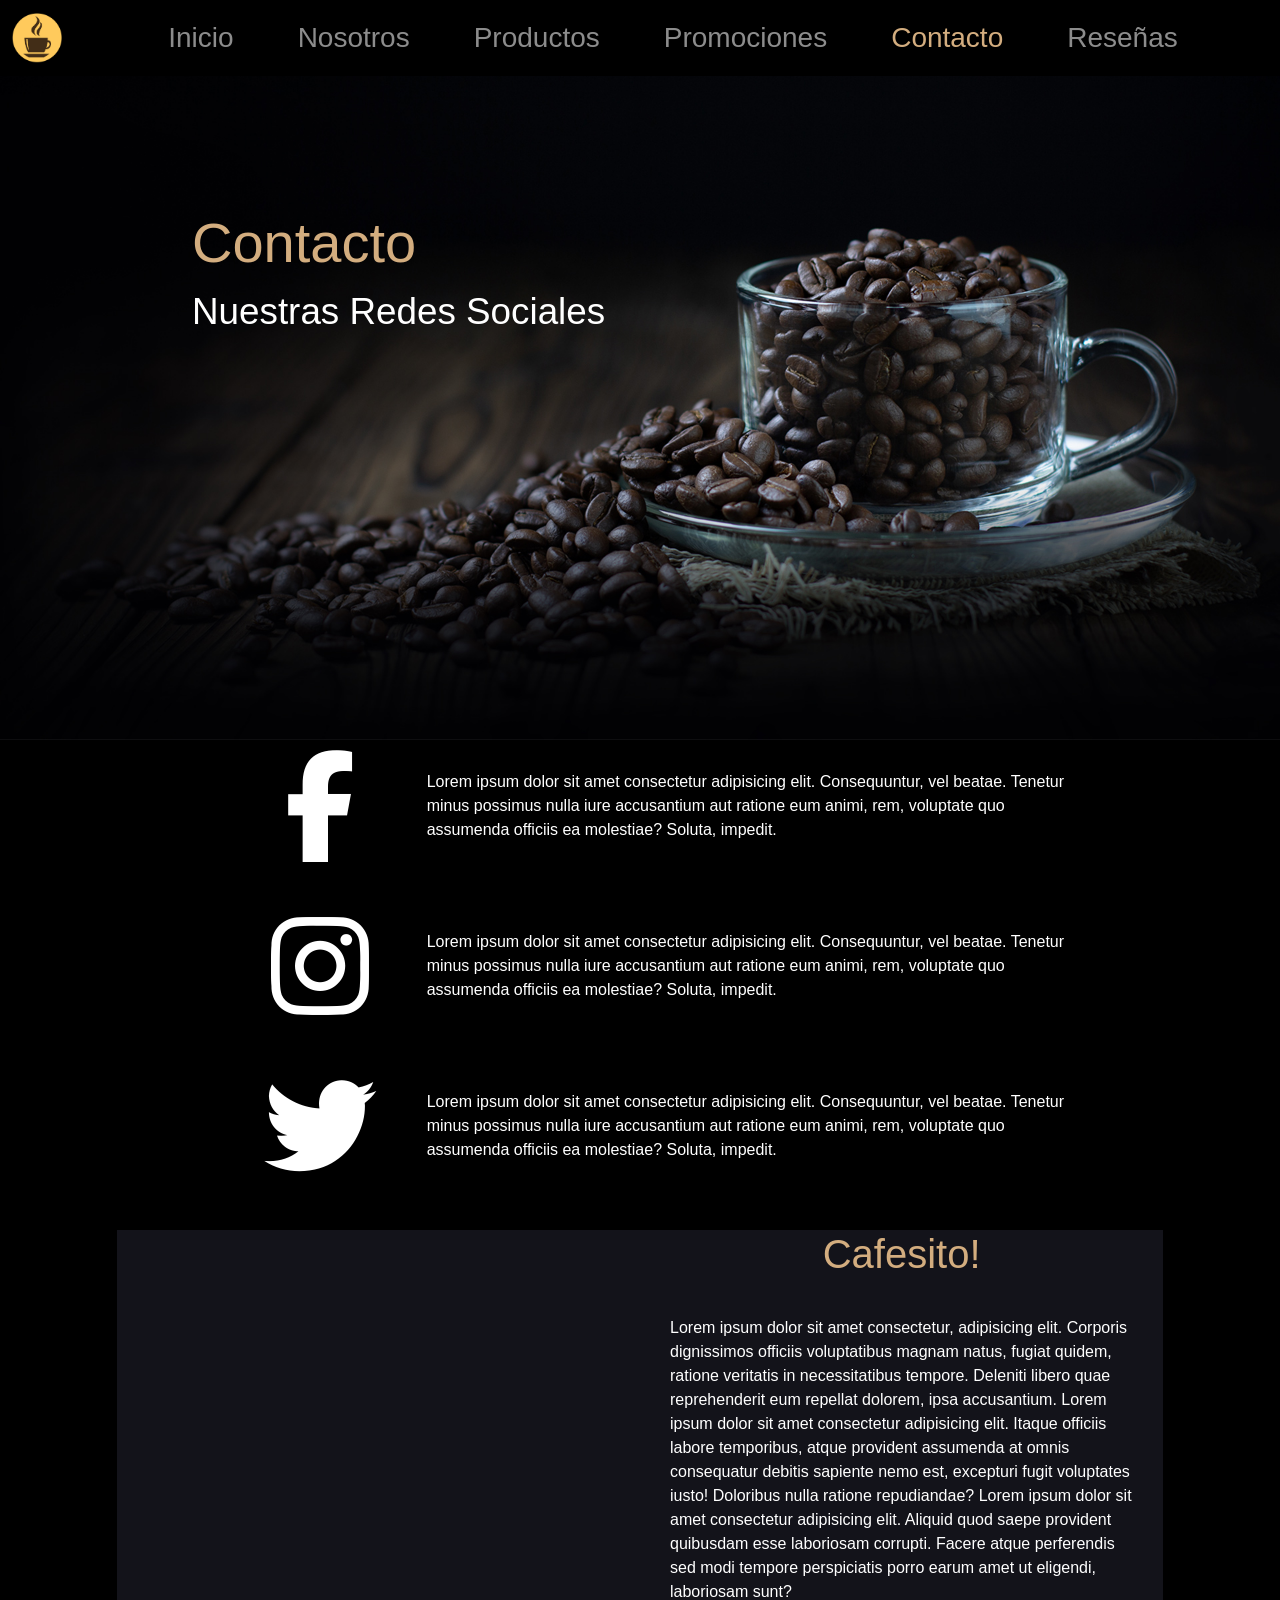
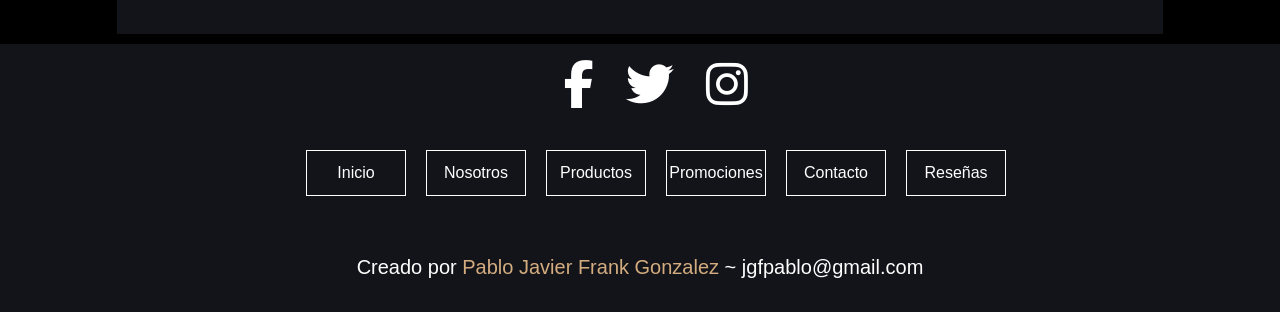
==== pages/contacto.html @ cccf970f "aañadido todas las pages" ====
<!DOCTYPE html>
<html lang="en">
<head>
    <meta charset="UTF-8">
    <meta http-equiv="X-UA-Compatible" content="IE=edge">
    <meta name="viewport" content="width=device-width, initial-scale=1.0">
    <title>Document</title>
    <link href="https://cdn.jsdelivr.net/npm/bootstrap@5.1.3/dist/css/bootstrap.min.css" rel="stylesheet"
    integrity="sha384-1BmE4kWBq78iYhFldvKuhfTAU6auU8tT94WrHftjDbrCEXSU1oBoqyl2QvZ6jIW3" crossorigin="anonymous">
    <link rel="stylesheet" href="../assets/css/style.css">
    <link rel="stylesheet" href="https://cdnjs.cloudflare.com/ajax/libs/font-awesome/6.1.1/css/all.min.css" integrity="sha512-KfkfwYDsLkIlwQp6LFnl8zNdLGxu9YAA1QvwINks4PhcElQSvqcyVLLD9aMhXd13uQjoXtEKNosOWaZqXgel0g==" crossorigin="anonymous" referrerpolicy="no-referrer" />
</head>


<body class="body">
    

    <header class="header">

        <nav class="navbar navbar-expand-lg navbar-dark fs-3">
            <div class="container-fluid">
                <a class="navbar-brand" href="../index.html"><img src="../assets/img/logo-menu.png" width="50px" alt="" srcset=""></a>
                <button class="navbar-toggler" type="button" data-bs-toggle="collapse" data-bs-target="#navbarNav"
                    aria-controls="navbarNav" aria-expanded="false" aria-label="Toggle navigation">
                    <span class="navbar-toggler-icon"></span>
                </button>
                <div class="collapse navbar-collapse md-d-flex justify-content-md-around" id="navbarNav">
                    <ul class="navbar-nav  ">
                        <li class="nav-item mx-md-1 mx-lg-2 mx-xl-4  ">
                            <a class="nav-link " aria-current="page" href="../index.html">Inicio</a>
                        </li>
                        <li class="nav-item mx-md-1 mx-lg- mx-xl-4">
                            <a class="nav-link" href="./nosotros.html">Nosotros</a>
                        </li>
                        <li class="nav-item mx-md-1 mx-lg- mx-xl-4">
                            <a class="nav-link" href="./productos.html">Productos</a>
                        </li>
                        <li class="nav-item mx-md-1 mx-lg- mx-xl-4">
                            <a href="./promociones.html" class="nav-link">Promociones</a>
                        </li>
                        <li class="nav-item mx-md-1 mx-lg- mx-xl-4">
                            <a href="./contacto.html" class="nav-link active">Contacto</a>
                        </li>
                        <li class="nav-item mx-md-1 mx-lg- mx-xl-4">
                            <a href="./resena.html" class="nav-link">Reseñas</a>
                        </li>
                    </ul>
                </div>
            </div>
        </nav>

    </header>


    <main>

        <section class="hero">

            <img src="../assets/img/home-img.jpeg" width="100%" alt=""> 

            <div>
                <h1  class="title-hero">Contacto</h1>
                <span>
                    <p class="text-hero">Nuestras Redes Sociales</p>
                </span>
            </div>

        </section>

        <section class="d-flex flex-column ">

        <div  class="d-flex flex-column flex-md-row justify-content-center align-items-center mb-5 ">
            <a href="#" class="fa-brands f fa-facebook-f col-2 d-flex justify-content-center align-items-center hover"></a>
            <span class="col-6">Lorem ipsum dolor sit amet consectetur adipisicing elit. Consequuntur, vel beatae. Tenetur minus possimus nulla iure accusantium aut ratione eum animi, rem, voluptate quo assumenda officiis ea molestiae? Soluta, impedit.</span>
        </div>

        <div class="d-flex flex-column flex-md-row justify-content-center align-items-center mb-5 ">
            <a href="#" class="fa-brands f fa-instagram col-2 d-flex justify-content-center align-items-center hover"></a>
            <span class="col-6">Lorem ipsum dolor sit amet consectetur adipisicing elit. Consequuntur, vel beatae. Tenetur minus possimus nulla iure accusantium aut ratione eum animi, rem, voluptate quo assumenda officiis ea molestiae? Soluta, impedit.</span>
        </div>

        <div class="d-flex flex-column flex-md-row justify-content-center align-items-center mb-5 ">
            <a href="#" class="fa-brands f fa-twitter col-2 d-flex justify-content-center align-items-center hover"></a>
            <span class="col-6">Lorem ipsum dolor sit amet consectetur adipisicing elit. Consequuntur, vel beatae. Tenetur minus possimus nulla iure accusantium aut ratione eum animi, rem, voluptate quo assumenda officiis ea molestiae? Soluta, impedit.</span>
        </div>
        

        </section>


        <section>
            <article class="container-fluid d-md-flex justify-content-center ">

                <div class="col-md-5 bg min-height-350">
                    <iframe class="min-height-350 w-100" src="https://www.google.com/maps/embed?pb=!1m18!1m12!1m3!1d51030.56204353248!2d-58.4037882674286!3d-34.63280399078198!2m3!1f0!2f0!3f0!3m2!1i1024!2i768!4f13.1!3m3!1m2!1s0x95bcca43fd14d029%3A0x2da7f029b3885ce!2sStarbucks!5e0!3m2!1ses!2sar!4v1648069111653!5m2!1ses!2sar" style="border:0;"  loading="lazy"></iframe>
                </div>

                <div class="col-md-5 bg">

                    <h1 class="col-12 d-flex justify-content-center color">Cafesito!</h1>
                    
                    <div class="col-12 ">
                        <span class="contact-text-card">
                            Lorem ipsum dolor sit amet consectetur, adipisicing elit. Corporis dignissimos officiis voluptatibus magnam natus, fugiat quidem, ratione veritatis in necessitatibus tempore. Deleniti libero quae reprehenderit eum repellat dolorem, ipsa accusantium. Lorem ipsum dolor sit amet consectetur adipisicing elit. Itaque officiis labore temporibus, atque provident assumenda at omnis consequatur debitis sapiente nemo est, excepturi fugit voluptates iusto! Doloribus nulla ratione repudiandae? Lorem ipsum dolor sit amet consectetur adipisicing elit. Aliquid quod saepe provident quibusdam esse laboriosam corrupti. Facere atque perferendis sed modi tempore perspiciatis porro earum amet ut eligendi, laboriosam sunt?
                        </span>
                    </div>

                </div>

            </article>
        </section>

    </main>


    <footer class="footer container-fluid bg  ">


        <div class="redes d-flex justify-content-center flex-md-row">
            <ul class=" d-md-flex">
                <li><a href=""><i class="fa-brands fa-facebook-f"></i></a></li>
                <li><a href=""><i class="fa-brands fa-twitter"></i></li>
                <li><a href=""><i class="fa-brands fa-instagram"></i></a></li>
            </ul>
        </div>

            <div class="menu d-flex justify-content-center flex-md-row  ">
                <ul class=" d-md-flex">
                    <li><a href="../index.html">Inicio</a></li>
                    <li><a href="./nosotros.html">Nosotros</a></li>
                    <li><a href="./productos.html">Productos</a></li>
                    <li><a href="./promociones.html">Promociones</a></li>
                    <li><a href="./contacto.html">Contacto</a></li>
                    <li><a href="./resena.html">Reseñas</a></li>
                </ul>
            </div>

            <div class="creditos">
                Creado por <p>Pablo Javier Frank Gonzalez</p> ~ jgfpablo@gmail.com
            </div> 

    </footer>


    <script src="https://cdn.jsdelivr.net/npm/bootstrap@5.1.3/dist/js/bootstrap.bundle.min.js"
    integrity="sha384-ka7Sk0Gln4gmtz2MlQnikT1wXgYsOg+OMhuP+IlRH9sENBO0LRn5q+8nbTov4+1p" crossorigin="anonymous">
    </script>
</body>
</html>
---- assets/css/style.css ----
/* @import url('https://fonts.googleapis.com/css2?family=Comfortaa&display=swap'); */

* {
    color: white;
    margin: 0px;
    padding: 0px;
    list-style-type: none;
    text-decoration: none;
    /* font-family: 'Comfortaa', cursive; */
    font-family: -apple-system, BlinkMacSystemFont, 'Segoe UI', Roboto, Oxygen, Ubuntu, Cantarell, 'Open Sans', 'Helvetica Neue', sans-serif;
}

.body {
    background-color: black;
}

.header .nav ul li a:hover {
    color: #af8b5f;
}

.active {
    color: #d3ad7f !important;
}

.header nav ul {
    animation-duration: 2s;
    animation-name: slide;
}

.hero div {
    position: absolute;
    top: 14%;
    left: 10%;
}

.title-hero {
    font-size: 3.5rem
}

.text-hero {
    font-size: 1.5rem;
}


@keyframes slide {
    0% {
        margin-left: 150%;
    }

    50% {
        margin-left: 0%;
    }

    65% {
        margin-left: 1%;
    }

    100% {
        margin-left: 0%;
    }
}

/* ------------------------------------------------MAIN/Index--------------------------------------------------------- */


.hero {
    position: relative;
    margin-bottom: 10px;
}

.hero div {
    position: absolute;
    top: 15%;
    left: 5%;
}

.hero div h1 {
    color: #d3ad7f;
}

.hero div span p {
    color: white;
}

.card-index {
    display: grid;
    grid-template-columns: 45% 45%;
    grid-template-rows: 400px;
    grid-template-areas: "cardImg-index cardContent-index";
    justify-content: center;
    margin-top: 10px;
    margin-bottom: 10px;
}



.card-index .cardImg-index {
    grid-area: cardImg-index;
}

.card-index .cardImg-index img {
    width: 100%;
    height: 100%;
}

.card-index .cardContent-index {
    grid-area: cardContent-index;
    background-color: #13131a;
}

.card-index .cardContent-index h1 {
    color: #d3ad7f;
    font-size: 45px;
    display: flex;
    justify-content: center;
    padding-top: 20px;
}

.card-index .cardContent-index span {
    padding-top: 20px;
    color: white;
    text-align: center;
}


.index-text-card {
    display: flex;
    justify-content: center;
    padding: 30px;
}


/* ------------------------------------------------FIN MAIN/Index--------------------------------------------------------- */


/* ------------------------------------------------MAIN/Nosotros--------------------------------------------------------- */

.historia {
    display: flex;
    justify-content: center;
}

.nosotros {
    align-items: center;
}

.nosotros-text {
    width: 80%;
    display: flex;
    justify-content: center;
    flex-direction: column;
    align-self: center;
    align-items: center;
}

.main-nosotros section article {
    width: 80%;
    display: flex;
    justify-content: center;
    flex-direction: column;
}




/* ------------------------------------------------FIN MAIN/Nosotros--------------------------------------------------------- */


/* ------------------------------------------------MAIN/Contacto--------------------------------------------------------- */


.card-contact {
    display: grid;
    grid-template-columns: 45% 45%;
    grid-template-rows: 400px;
    grid-template-areas: "cardImg-contact cardContent-contact";
    justify-content: center;
    margin-top: 10px;
    margin-bottom: 10px;
}

.card-contact .cardImg-contact {
    grid-area: cardImg-contact;
    width: 100%;
}


.card-contact .cardContent-contact {
    width: 100%;
    grid-area: cardContent-contact;
    background-color: #13131a;
}

.contact-title-card {
    display: flex;
    justify-content: center;
    padding-top: 20px;
    color: #d3ad7f;
}

.contact-text-card {
    display: flex;
    justify-content: center;
    padding: 30px;
}


/* ------------------------------------------------FIN MAIN/Contacto--------------------------------------------------------- */

/* ------------------------------------------------ MAIN/Products--------------------------------------------------------- */

.products {
    border: 1px solid white;
    margin: 20px;
    /* min-width: 400px;
    min-height: 500px; */
}

/* ------------------------------------------------FIN MAIN/Products--------------------------------------------------------- */

/* ------------------------------------------------FOOTER--------------------------------------------------------- */

.footer {
    margin-top: 10px;
}

.footer .redes ul li a i {
    font-size: 48px;
    padding: 16px;
    color: white;
}

.footer .redes ul li a i:hover {
    color: #d3ad7f;
}



.footer .menu ul li {
    padding: 10px;
    margin: 10px;
    border: 1px solid white;
    width: 100px;
    display: flex;
    justify-content: center;
}


.footer .menu ul li a {
    color: white;
}

.footer .menu ul li:hover {
    transition-duration: 1s;
    background-color: #d3ad7f;
}

.footer .creditos {
    text-align: center;
    font-size: 20px;
    padding-top: 30px;
    padding-bottom: 30px;
}

.footer .creditos p {
    display: inline;
    color: #d3ad7f;
}











.hero div {
    position: absolute;
    top: 10%;
    left: 8%;
}

.title-hero {
    font-size: 2rem
}

.text-hero {
    font-size: 1rem;
}




@media (min-width: 576px) {

    .hero div {
        position: absolute;
        top: 14%;
        left: 10%;
    }

    .title-hero {
        font-size: 3.5rem
    }

    .text-hero {
        font-size: 1.5rem;
    }

}


@media (min-width: 768px) {

    .hero div {
        position: absolute;
        top: 15%;
        left: 5%;
    }

    .title-hero {
        font-size: 3.5rem
    }

    .text-hero {
        font-size: 2.3rem;
    }
}

@media (min-width: 992px) {

    .hero div {
        position: absolute;
        top: 20%;
        left: 15%;
    }

    .title-hero {
        font-size: 3.5rem
    }

    .text-hero {
        font-size: 2.3rem;
    }
}

.min-height-350 {
    min-height: 350px;
}

.bg {
    background-color: #13131a;
}

.color {
    color: #d3ad7f;
}

.products-text {
    font-size: 2.5rem;
    font-weight: 700;
    text-align: center;
}

.yellow {
    color: yellow;
}

.tachar {
    text-decoration: line-through;
}

a {
    text-decoration: none;
    color: white;
}

a:hover {
    color: white;
}

.hover:hover {
    color: #d3ad7f;
}

.text {
    color: black;
}

.f {
    font-size: 7rem;
}

.icon-size-form {
    font-size: 2rem;
    width: 2rem;
    margin: 10px;
}

.text-width-form {
    width: 100%;
    padding-top: 10px;
    margin-bottom: 10px;
}

.w-80 {
    width: 80%;
}

.border-100 {
    border-radius: 100%;
}
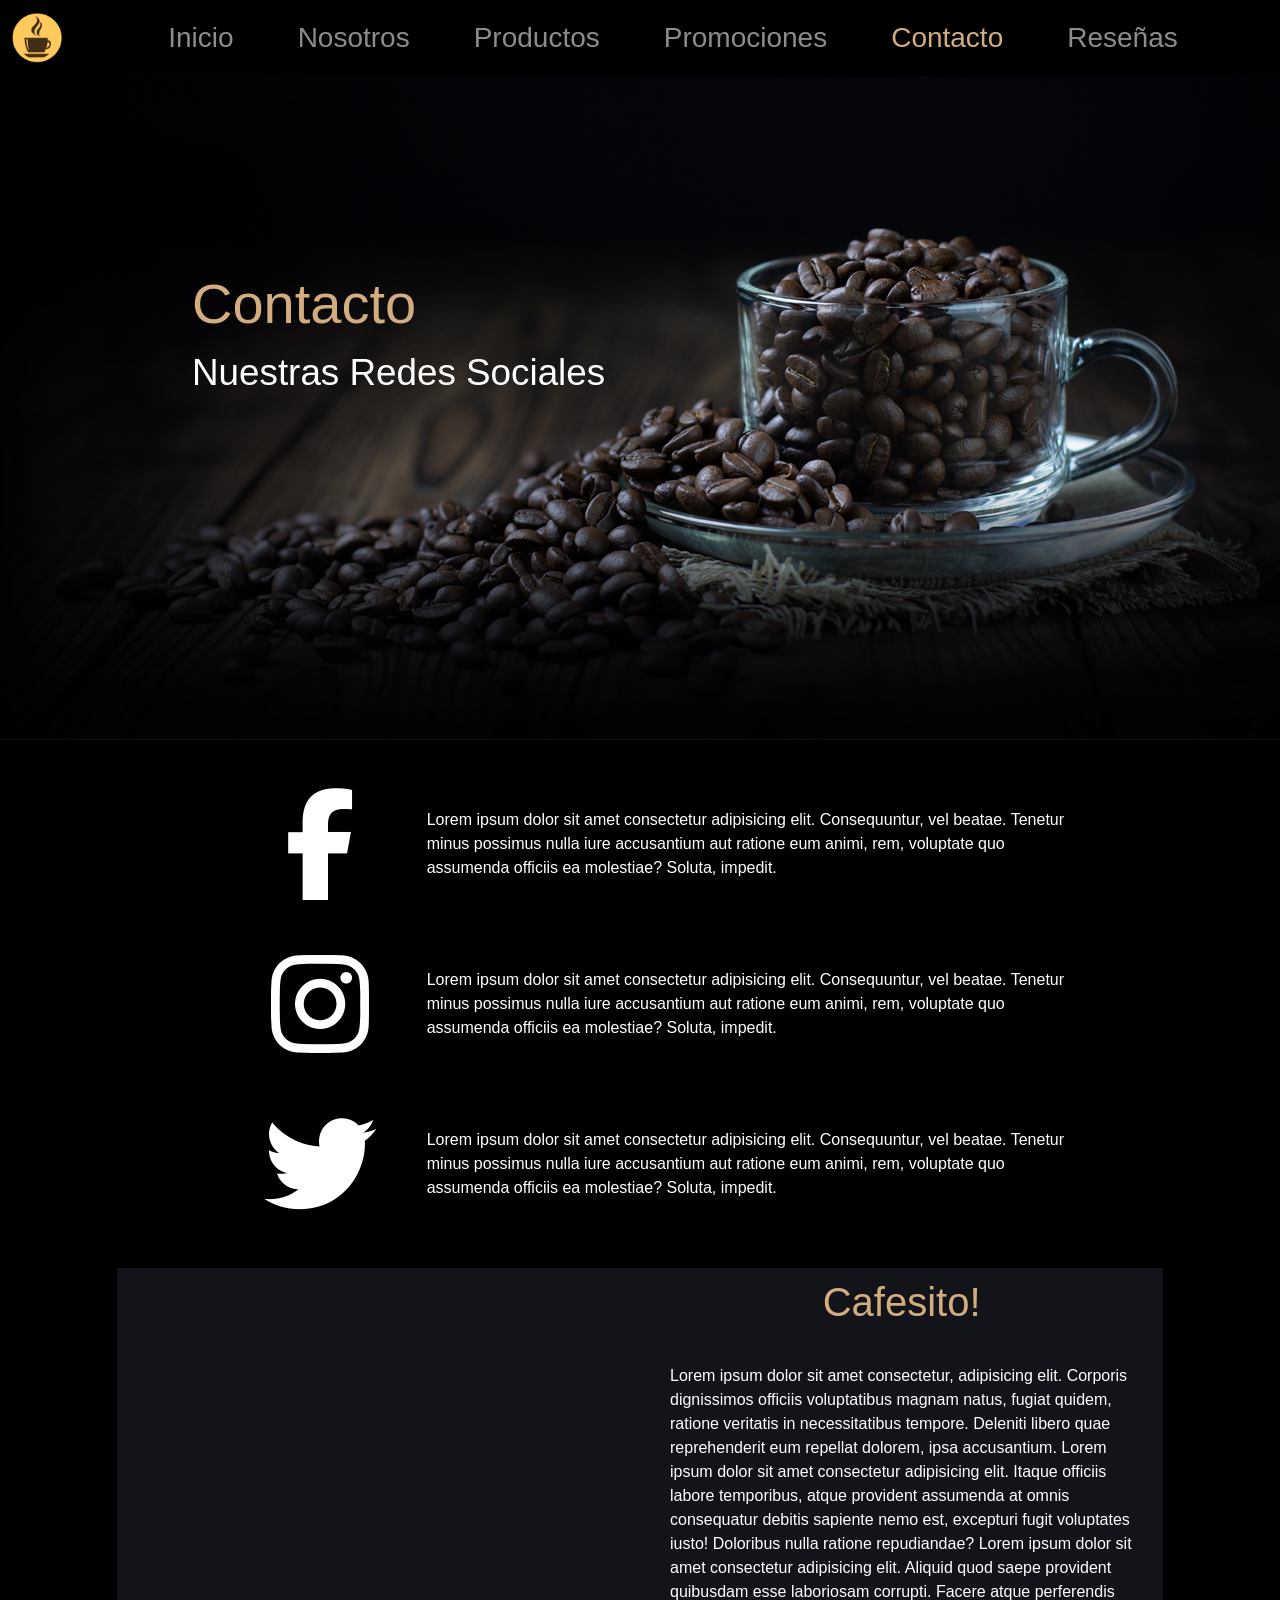
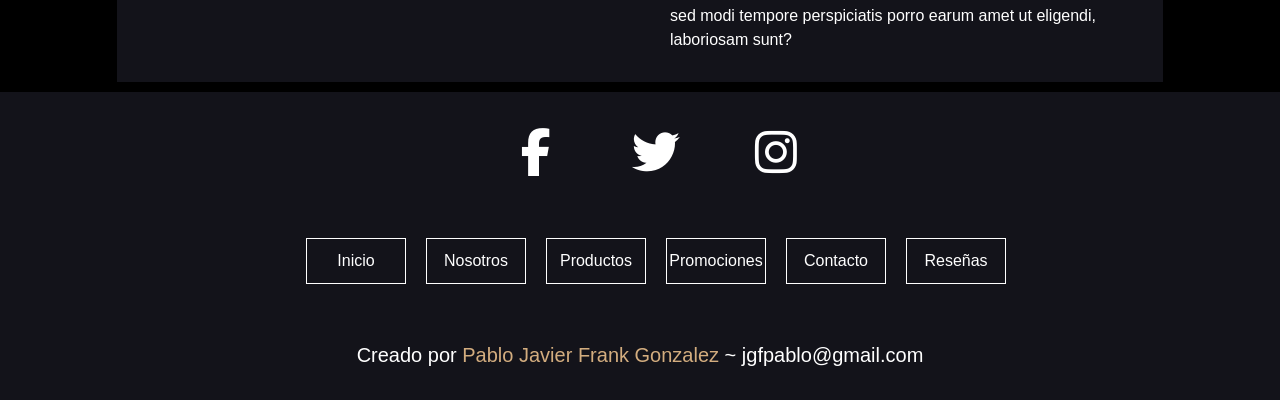
==== commit 6e891dac: "sass" ====
--- a/pages/contacto.html
+++ b/pages/contacto.html
@@ -67,7 +67,7 @@
 
         </section>
 
-        <section class="d-flex flex-column ">
+        <section class="d-flex flex-column mt-5">
 
         <div  class="d-flex flex-column flex-md-row justify-content-center align-items-center mb-5 ">
             <a href="#" class="fa-brands f fa-facebook-f col-2 d-flex justify-content-center align-items-center hover"></a>
@@ -89,10 +89,10 @@
 
 
         <section>
-            <article class="container-fluid d-md-flex justify-content-center ">
+            <article class="container-fluid d-md-flex justify-content-center">
 
                 <div class="col-md-5 bg min-height-350">
-                    <iframe class="min-height-350 w-100" src="https://www.google.com/maps/embed?pb=!1m18!1m12!1m3!1d51030.56204353248!2d-58.4037882674286!3d-34.63280399078198!2m3!1f0!2f0!3f0!3m2!1i1024!2i768!4f13.1!3m3!1m2!1s0x95bcca43fd14d029%3A0x2da7f029b3885ce!2sStarbucks!5e0!3m2!1ses!2sar!4v1648069111653!5m2!1ses!2sar" style="border:0;"  loading="lazy"></iframe>
+                    <iframe class="min-height-350" src="https://www.google.com/maps/embed?pb=!1m18!1m12!1m3!1d51030.56204353248!2d-58.4037882674286!3d-34.63280399078198!2m3!1f0!2f0!3f0!3m2!1i1024!2i768!4f13.1!3m3!1m2!1s0x95bcca43fd14d029%3A0x2da7f029b3885ce!2sStarbucks!5e0!3m2!1ses!2sar!4v1648069111653!5m2!1ses!2sar" style="border:0;"  loading="lazy"></iframe>
                 </div>
 
                 <div class="col-md-5 bg">
@@ -113,7 +113,7 @@
     </main>
 
 
-    <footer class="footer container-fluid bg  ">
+    <footer class="footer container-fluid bg">
 
 
         <div class="redes d-flex justify-content-center flex-md-row">
--- a/assets/css/style.css
+++ b/assets/css/style.css
@@ -1,415 +1,181 @@
-/* @import url('https://fonts.googleapis.com/css2?family=Comfortaa&display=swap'); */
+body {
+  background-color: black;
+  font-family: -apple-system, BlinkMacSystemFont, 'Segoe UI', Roboto, Oxygen, Ubuntu, Cantarell, 'Open Sans', 'Helvetica Neue', sans-serif;
+  color: white; }
 
-* {
-    color: white;
-    margin: 0px;
-    padding: 0px;
-    list-style-type: none;
-    text-decoration: none;
-    /* font-family: 'Comfortaa', cursive; */
-    font-family: -apple-system, BlinkMacSystemFont, 'Segoe UI', Roboto, Oxygen, Ubuntu, Cantarell, 'Open Sans', 'Helvetica Neue', sans-serif;
-}
+.bg {
+  background-color: #13131a; }
 
-.body {
-    background-color: black;
-}
-
-.header .nav ul li a:hover {
-    color: #af8b5f;
-}
-
-.active {
-    color: #d3ad7f !important;
-}
-
-.header nav ul {
+header {
+  color: white; }
+  header nav ul {
     animation-duration: 2s;
-    animation-name: slide;
-}
-
-.hero div {
-    position: absolute;
-    top: 14%;
-    left: 10%;
-}
-
-.title-hero {
-    font-size: 3.5rem
-}
-
-.text-hero {
-    font-size: 1.5rem;
-}
-
+    animation-name: slide; }
+    header nav ul li .active {
+      color: #d3ad7f !important; }
+    header nav ul li a:hover {
+      color: #af8b5f; }
 
 @keyframes slide {
-    0% {
-        margin-left: 150%;
-    }
+  0% {
+    margin-left: 150%; }
+  50% {
+    margin-left: 0%; }
+  65% {
+    margin-left: 1%; }
+  100% {
+    margin-left: 0%; } }
 
-    50% {
-        margin-left: 0%;
-    }
-
-    65% {
-        margin-left: 1%;
-    }
-
-    100% {
-        margin-left: 0%;
-    }
-}
-
-/* ------------------------------------------------MAIN/Index--------------------------------------------------------- */
-
-
-.hero {
-    position: relative;
-    margin-bottom: 10px;
-}
-
-.hero div {
-    position: absolute;
-    top: 15%;
-    left: 5%;
-}
-
-.hero div h1 {
-    color: #d3ad7f;
-}
-
-.hero div span p {
-    color: white;
-}
-
-.card-index {
-    display: grid;
-    grid-template-columns: 45% 45%;
-    grid-template-rows: 400px;
-    grid-template-areas: "cardImg-index cardContent-index";
-    justify-content: center;
-    margin-top: 10px;
-    margin-bottom: 10px;
-}
-
-
-
-.card-index .cardImg-index {
-    grid-area: cardImg-index;
-}
-
-.card-index .cardImg-index img {
-    width: 100%;
-    height: 100%;
-}
-
-.card-index .cardContent-index {
-    grid-area: cardContent-index;
-    background-color: #13131a;
-}
-
-.card-index .cardContent-index h1 {
-    color: #d3ad7f;
-    font-size: 45px;
-    display: flex;
-    justify-content: center;
-    padding-top: 20px;
-}
-
-.card-index .cardContent-index span {
-    padding-top: 20px;
-    color: white;
-    text-align: center;
-}
-
-
-.index-text-card {
-    display: flex;
-    justify-content: center;
-    padding: 30px;
-}
-
-
-/* ------------------------------------------------FIN MAIN/Index--------------------------------------------------------- */
-
-
-/* ------------------------------------------------MAIN/Nosotros--------------------------------------------------------- */
-
-.historia {
-    display: flex;
-    justify-content: center;
-}
-
-.nosotros {
-    align-items: center;
-}
-
-.nosotros-text {
-    width: 80%;
-    display: flex;
-    justify-content: center;
-    flex-direction: column;
-    align-self: center;
-    align-items: center;
-}
-
-.main-nosotros section article {
-    width: 80%;
-    display: flex;
-    justify-content: center;
-    flex-direction: column;
-}
-
-
-
-
-/* ------------------------------------------------FIN MAIN/Nosotros--------------------------------------------------------- */
-
-
-/* ------------------------------------------------MAIN/Contacto--------------------------------------------------------- */
-
-
-.card-contact {
-    display: grid;
-    grid-template-columns: 45% 45%;
-    grid-template-rows: 400px;
-    grid-template-areas: "cardImg-contact cardContent-contact";
-    justify-content: center;
-    margin-top: 10px;
-    margin-bottom: 10px;
-}
-
-.card-contact .cardImg-contact {
-    grid-area: cardImg-contact;
-    width: 100%;
-}
-
-
-.card-contact .cardContent-contact {
-    width: 100%;
-    grid-area: cardContent-contact;
-    background-color: #13131a;
-}
-
-.contact-title-card {
-    display: flex;
-    justify-content: center;
-    padding-top: 20px;
-    color: #d3ad7f;
-}
-
-.contact-text-card {
-    display: flex;
-    justify-content: center;
-    padding: 30px;
-}
-
-
-/* ------------------------------------------------FIN MAIN/Contacto--------------------------------------------------------- */
-
-/* ------------------------------------------------ MAIN/Products--------------------------------------------------------- */
-
-.products {
-    border: 1px solid white;
-    margin: 20px;
-    /* min-width: 400px;
-    min-height: 500px; */
-}
-
-/* ------------------------------------------------FIN MAIN/Products--------------------------------------------------------- */
-
-/* ------------------------------------------------FOOTER--------------------------------------------------------- */
+main .hero div {
+  position: absolute;
+  top: 15%;
+  left: 8%; }
+  main .hero div .title-hero {
+    font-size: 2rem;
+    color: #d3ad7f; }
+  main .hero div .text-hero {
+    font-size: 1rem;
+    color: white; }
+  @media (min-width: 576px) {
+    main .hero div {
+      position: absolute;
+      top: 14%;
+      left: 10%; }
+      main .hero div .title-hero {
+        font-size: 3.5rem; }
+      main .hero div .text-hero {
+        font-size: 1.5rem; } }
+  @media (min-width: 768px) {
+    main .hero div {
+      position: absolute;
+      top: 15%;
+      left: 5%; }
+      main .hero div .title-hero {
+        font-size: 3.5rem; }
+      main .hero div .text-hero {
+        font-size: 2.3rem; } }
+  @media (min-width: 992px) {
+    main .hero div {
+      position: absolute;
+      top: 30%;
+      left: 15%; }
+      main .hero div .title-hero {
+        font-size: 3.5rem; }
+      main .hero div .text-hero {
+        font-size: 2.3rem; } }
 
 .footer {
-    margin-top: 10px;
-}
-
-.footer .redes ul li a i {
-    font-size: 48px;
-    padding: 16px;
-    color: white;
-}
-
-.footer .redes ul li a i:hover {
-    color: #d3ad7f;
-}
-
-
-
-.footer .menu ul li {
+  margin-top: 10px; }
+  .footer .menu ul li {
     padding: 10px;
     margin: 10px;
     border: 1px solid white;
     width: 100px;
     display: flex;
-    justify-content: center;
-}
-
-
-.footer .menu ul li a {
-    color: white;
-}
-
-.footer .menu ul li:hover {
-    transition-duration: 1s;
-    background-color: #d3ad7f;
-}
-
-.footer .creditos {
+    justify-content: center; }
+    .footer .menu ul li:hover {
+      background-color: #d3ad7f; }
+    .footer .menu ul li a {
+      text-decoration: none;
+      color: white; }
+      .footer .menu ul li a:hover {
+        color: white !important; }
+  .footer .creditos {
     text-align: center;
     font-size: 20px;
     padding-top: 30px;
-    padding-bottom: 30px;
-}
+    padding-bottom: 30px; }
+    .footer .creditos p {
+      display: inline;
+      color: #d3ad7f; }
+  .footer .redes ul li {
+    padding: 10px;
+    margin: 10px;
+    width: 100px;
+    display: flex;
+    justify-content: center; }
+    .footer .redes ul li a i {
+      font-size: 48px;
+      padding: 16px;
+      color: white; }
+      .footer .redes ul li a i:hover {
+        color: #af8b5f !important; }
 
-.footer .creditos p {
-    display: inline;
-    color: #d3ad7f;
-}
+a {
+  text-decoration: none;
+  color: white; }
 
+.index-text-card {
+  display: flex;
+  justify-content: center;
+  padding: 30px; }
 
+.historia {
+  display: flex;
+  justify-content: center; }
+  .historia .nosotros {
+    align-items: center;
+    width: 80%;
+    display: flex;
+    justify-content: center;
+    flex-direction: column; }
+    .historia .nosotros .nosotros-img {
+      margin-top: 5px; }
+    .historia .nosotros .nosotros-text {
+      width: 80%;
+      display: flex;
+      justify-content: center;
+      flex-direction: column;
+      align-self: center;
+      align-items: center; }
 
+.w-80 {
+  width: 80%; }
 
-
-
-
-
-
-
-
-.hero div {
-    position: absolute;
-    top: 10%;
-    left: 8%;
-}
-
-.title-hero {
-    font-size: 2rem
-}
-
-.text-hero {
-    font-size: 1rem;
-}
-
-
-
-
-@media (min-width: 576px) {
-
-    .hero div {
-        position: absolute;
-        top: 14%;
-        left: 10%;
-    }
-
-    .title-hero {
-        font-size: 3.5rem
-    }
-
-    .text-hero {
-        font-size: 1.5rem;
-    }
-
-}
-
-
-@media (min-width: 768px) {
-
-    .hero div {
-        position: absolute;
-        top: 15%;
-        left: 5%;
-    }
-
-    .title-hero {
-        font-size: 3.5rem
-    }
-
-    .text-hero {
-        font-size: 2.3rem;
-    }
-}
-
-@media (min-width: 992px) {
-
-    .hero div {
-        position: absolute;
-        top: 20%;
-        left: 15%;
-    }
-
-    .title-hero {
-        font-size: 3.5rem
-    }
-
-    .text-hero {
-        font-size: 2.3rem;
-    }
-}
-
-.min-height-350 {
-    min-height: 350px;
-}
-
-.bg {
-    background-color: #13131a;
-}
-
-.color {
-    color: #d3ad7f;
-}
+.products {
+  border: 1px solid white;
+  margin: 20px; }
 
 .products-text {
-    font-size: 2.5rem;
-    font-weight: 700;
-    text-align: center;
-}
+  font-size: 2.5rem;
+  font-weight: 700;
+  text-align: center; }
 
-.yellow {
-    color: yellow;
-}
+.resenas {
+  border: 1px solid white;
+  margin: 20px; }
+
+.icon-size-form {
+  font-size: 2rem;
+  width: 2rem;
+  margin: 10px; }
+
+.text-width-form {
+  width: 100%;
+  padding-top: 10px;
+  margin-bottom: 10px; }
+
+.border-100 {
+  border-radius: 100%; }
+
+section article div iframe {
+  min-height: 350px;
+  width: 100%;
+  height: 100%; }
+
+section article div .color {
+  padding-top: 10px;
+  color: #d3ad7f; }
+
+section div .f {
+  font-size: 7rem; }
+  section div .f:hover {
+    color: #af8b5f; }
+
+section div div .contact-text-card {
+  display: flex;
+  justify-content: center;
+  padding: 30px; }
 
 .tachar {
-    text-decoration: line-through;
-}
-
-a {
-    text-decoration: none;
-    color: white;
-}
-
-a:hover {
-    color: white;
-}
-
-.hover:hover {
-    color: #d3ad7f;
-}
-
-.text {
-    color: black;
-}
-
-.f {
-    font-size: 7rem;
-}
-
-.icon-size-form {
-    font-size: 2rem;
-    width: 2rem;
-    margin: 10px;
-}
-
-.text-width-form {
-    width: 100%;
-    padding-top: 10px;
-    margin-bottom: 10px;
-}
-
-.w-80 {
-    width: 80%;
-}
-
-.border-100 {
-    border-radius: 100%;
-}+  text-decoration: line-through; }
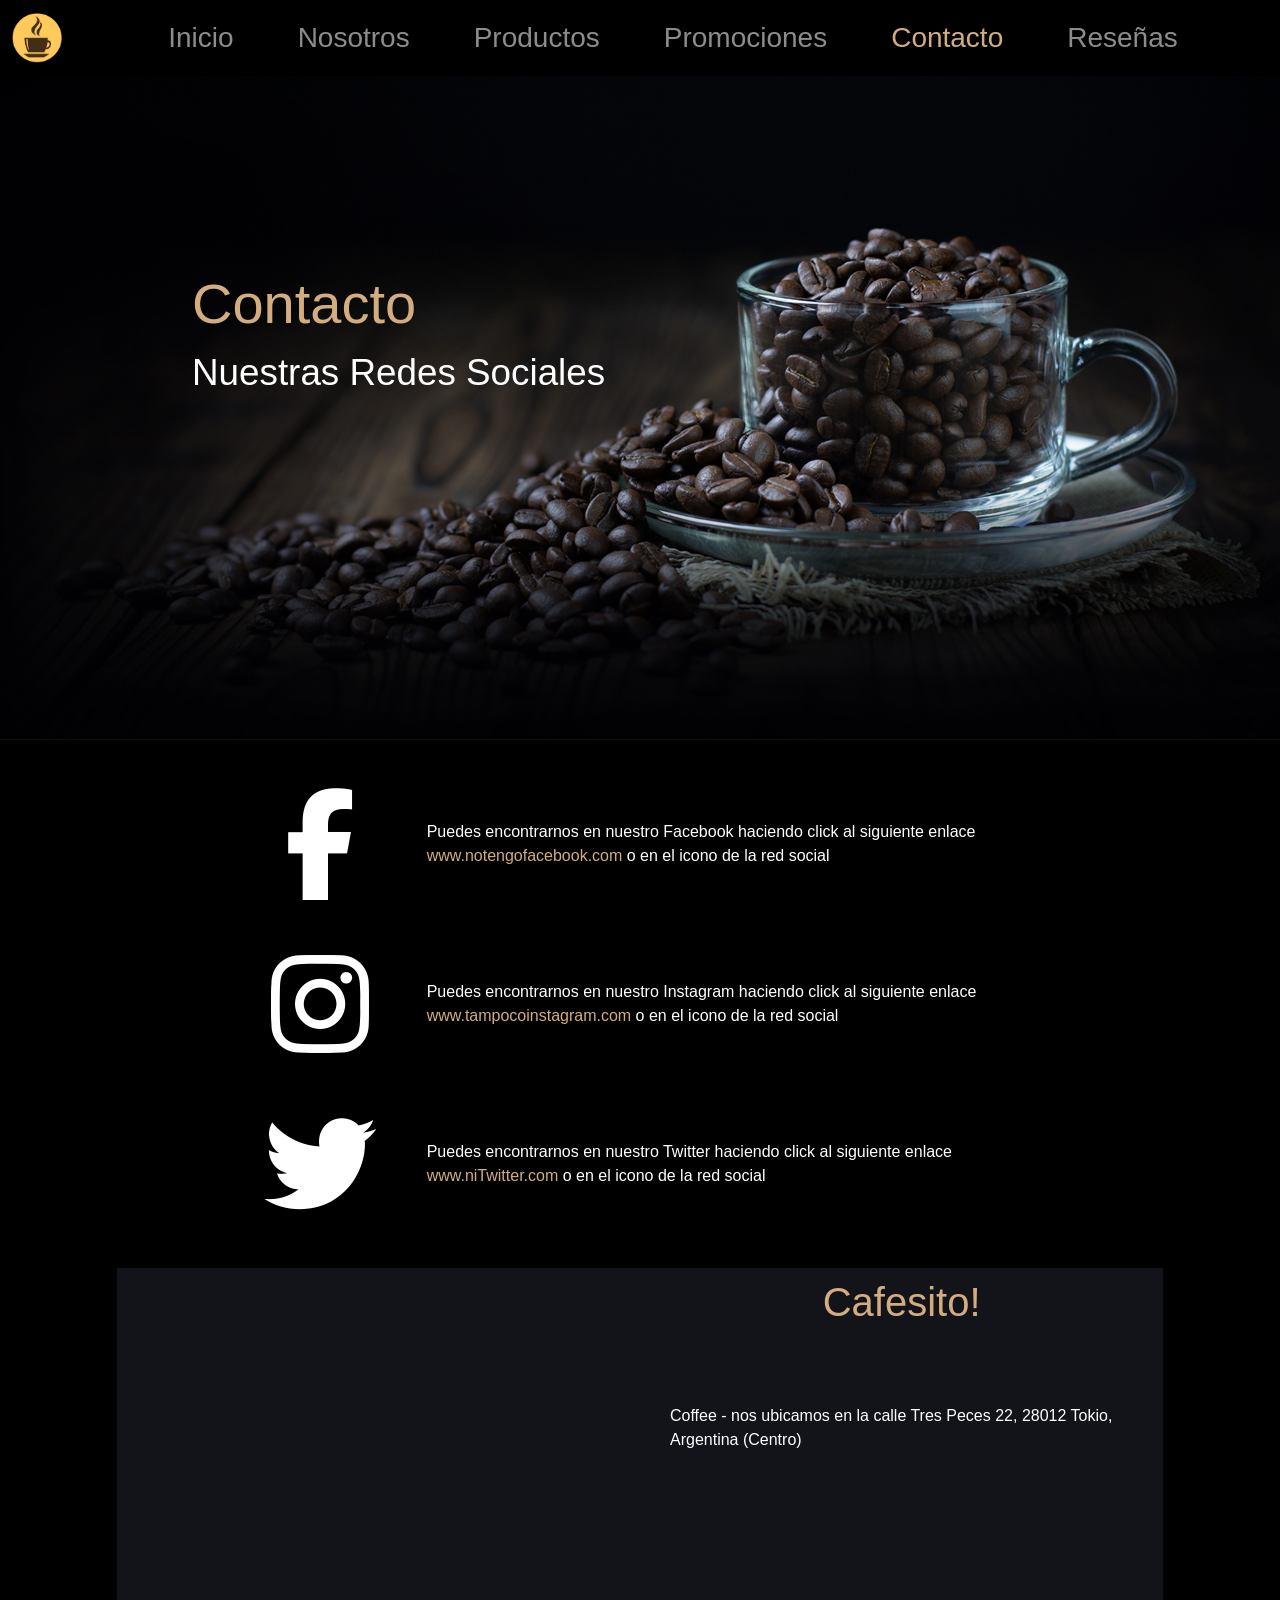
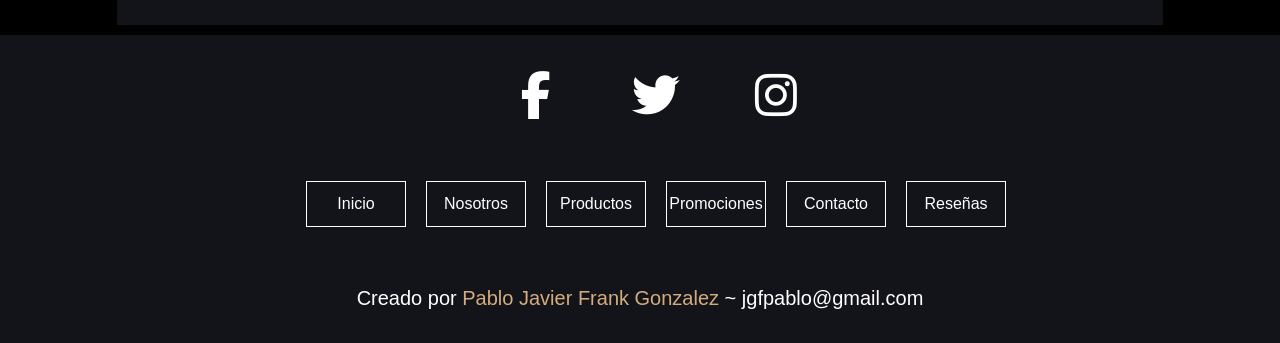
==== commit 7002b6ed: "sass+seo" ====
--- a/pages/contacto.html
+++ b/pages/contacto.html
@@ -4,7 +4,11 @@
     <meta charset="UTF-8">
     <meta http-equiv="X-UA-Compatible" content="IE=edge">
     <meta name="viewport" content="width=device-width, initial-scale=1.0">
-    <title>Document</title>
+    <meta name=»description» content=»Coffee nos comprometemos a brindar a nuestros clientes la mayor calidad y satisfacción en nuestros productos »>
+    <title>Coffee - Contacto</title>
+    <meta name="keywords" content="Cafe, Cafeteria, Postres, Bebidas, Pasteles, Desayunos, Merienda, Coffee,Té,">
+    <meta name="author" content="Pablo Javier Frank Gonzalez">
+    <link rel="icon" type="image/jpg" href="../assets/img/logo-menu.png"/>
     <link href="https://cdn.jsdelivr.net/npm/bootstrap@5.1.3/dist/css/bootstrap.min.css" rel="stylesheet"
     integrity="sha384-1BmE4kWBq78iYhFldvKuhfTAU6auU8tT94WrHftjDbrCEXSU1oBoqyl2QvZ6jIW3" crossorigin="anonymous">
     <link rel="stylesheet" href="../assets/css/style.css">
@@ -19,7 +23,7 @@
 
         <nav class="navbar navbar-expand-lg navbar-dark fs-3">
             <div class="container-fluid">
-                <a class="navbar-brand" href="../index.html"><img src="../assets/img/logo-menu.png" width="50px" alt="" srcset=""></a>
+                <a class="navbar-brand" href="../index.html"><img src="../assets/img/logo-menu.png" width="50px" alt="Logo" srcset=""></a>
                 <button class="navbar-toggler" type="button" data-bs-toggle="collapse" data-bs-target="#navbarNav"
                     aria-controls="navbarNav" aria-expanded="false" aria-label="Toggle navigation">
                     <span class="navbar-toggler-icon"></span>
@@ -56,7 +60,7 @@
 
         <section class="hero">
 
-            <img src="../assets/img/home-img.jpeg" width="100%" alt=""> 
+            <img src="../assets/img/home-img.jpeg" width="100%" alt="hero image"> 
 
             <div>
                 <h1  class="title-hero">Contacto</h1>
@@ -71,17 +75,17 @@
 
         <div  class="d-flex flex-column flex-md-row justify-content-center align-items-center mb-5 ">
             <a href="#" class="fa-brands f fa-facebook-f col-2 d-flex justify-content-center align-items-center hover"></a>
-            <span class="col-6">Lorem ipsum dolor sit amet consectetur adipisicing elit. Consequuntur, vel beatae. Tenetur minus possimus nulla iure accusantium aut ratione eum animi, rem, voluptate quo assumenda officiis ea molestiae? Soluta, impedit.</span>
+            <span class="col-6">Puedes encontrarnos en nuestro Facebook haciendo click al siguiente enlace  <a href="#" class="color">www.notengofacebook.com</a> o en el icono de la red social </span>
         </div>
 
         <div class="d-flex flex-column flex-md-row justify-content-center align-items-center mb-5 ">
             <a href="#" class="fa-brands f fa-instagram col-2 d-flex justify-content-center align-items-center hover"></a>
-            <span class="col-6">Lorem ipsum dolor sit amet consectetur adipisicing elit. Consequuntur, vel beatae. Tenetur minus possimus nulla iure accusantium aut ratione eum animi, rem, voluptate quo assumenda officiis ea molestiae? Soluta, impedit.</span>
+            <span class="col-6">Puedes encontrarnos en nuestro Instagram haciendo click al siguiente enlace  <a href="#" class="color">www.tampocoinstagram.com</a> o en el icono de la red social</span>
         </div>
 
         <div class="d-flex flex-column flex-md-row justify-content-center align-items-center mb-5 ">
             <a href="#" class="fa-brands f fa-twitter col-2 d-flex justify-content-center align-items-center hover"></a>
-            <span class="col-6">Lorem ipsum dolor sit amet consectetur adipisicing elit. Consequuntur, vel beatae. Tenetur minus possimus nulla iure accusantium aut ratione eum animi, rem, voluptate quo assumenda officiis ea molestiae? Soluta, impedit.</span>
+            <span class="col-6">Puedes encontrarnos en nuestro Twitter haciendo click al siguiente enlace  <a href="#" class="color">www.niTwitter.com</a> o en el icono de la red social</span>
         </div>
         
 
@@ -99,9 +103,9 @@
 
                     <h1 class="col-12 d-flex justify-content-center color">Cafesito!</h1>
                     
-                    <div class="col-12 ">
+                    <div class="col-12 mt-5">
                         <span class="contact-text-card">
-                            Lorem ipsum dolor sit amet consectetur, adipisicing elit. Corporis dignissimos officiis voluptatibus magnam natus, fugiat quidem, ratione veritatis in necessitatibus tempore. Deleniti libero quae reprehenderit eum repellat dolorem, ipsa accusantium. Lorem ipsum dolor sit amet consectetur adipisicing elit. Itaque officiis labore temporibus, atque provident assumenda at omnis consequatur debitis sapiente nemo est, excepturi fugit voluptates iusto! Doloribus nulla ratione repudiandae? Lorem ipsum dolor sit amet consectetur adipisicing elit. Aliquid quod saepe provident quibusdam esse laboriosam corrupti. Facere atque perferendis sed modi tempore perspiciatis porro earum amet ut eligendi, laboriosam sunt?
+                        Coffee - nos ubicamos en la calle Tres Peces 22, 28012 Tokio, Argentina (Centro)
                         </span>
                     </div>
 
--- a/assets/css/style.css
+++ b/assets/css/style.css
@@ -110,6 +110,18 @@
   justify-content: center;
   padding: 30px; }
 
+.bg-img {
+  background-image: url("../img/fondo.jpg");
+  background-size: cover; }
+
+.color-titulo-card-index-1 {
+  color: yellow;
+  font-size: 2rem; }
+
+.color-titulo-card-index-2 {
+  color: orange;
+  font-size: 3rem; }
+
 .historia {
   display: flex;
   justify-content: center; }
@@ -132,14 +144,27 @@
 .w-80 {
   width: 80%; }
 
+.products-text, .products-text-title {
+  font-size: 2.5rem;
+  font-weight: 700;
+  text-align: center; }
+
+.products-text-title {
+  min-height: 180px; }
+
 .products {
   border: 1px solid white;
   margin: 20px; }
 
-.products-text {
-  font-size: 2.5rem;
-  font-weight: 700;
-  text-align: center; }
+.bg-img {
+  background-image: url("../img/fondo.jpg");
+  background-size: cover; }
+
+.img-products {
+  max-width: 240px;
+  min-width: 240px;
+  max-height: 240px;
+  min-height: 240px; }
 
 .resenas {
   border: 1px solid white;
@@ -158,6 +183,15 @@
 .border-100 {
   border-radius: 100%; }
 
+.text-card {
+  min-height: 168px; }
+
+.imagen-resena {
+  min-width: 230px;
+  min-height: 180px;
+  max-width: 230px;
+  max-height: 180px; }
+
 section article div iframe {
   min-height: 350px;
   width: 100%;
@@ -177,5 +211,11 @@
   justify-content: center;
   padding: 30px; }
 
+.color {
+  padding-top: 10px;
+  color: #d3ad7f; }
+  .color:hover {
+    color: #af8b5f; }
+
 .tachar {
   text-decoration: line-through; }
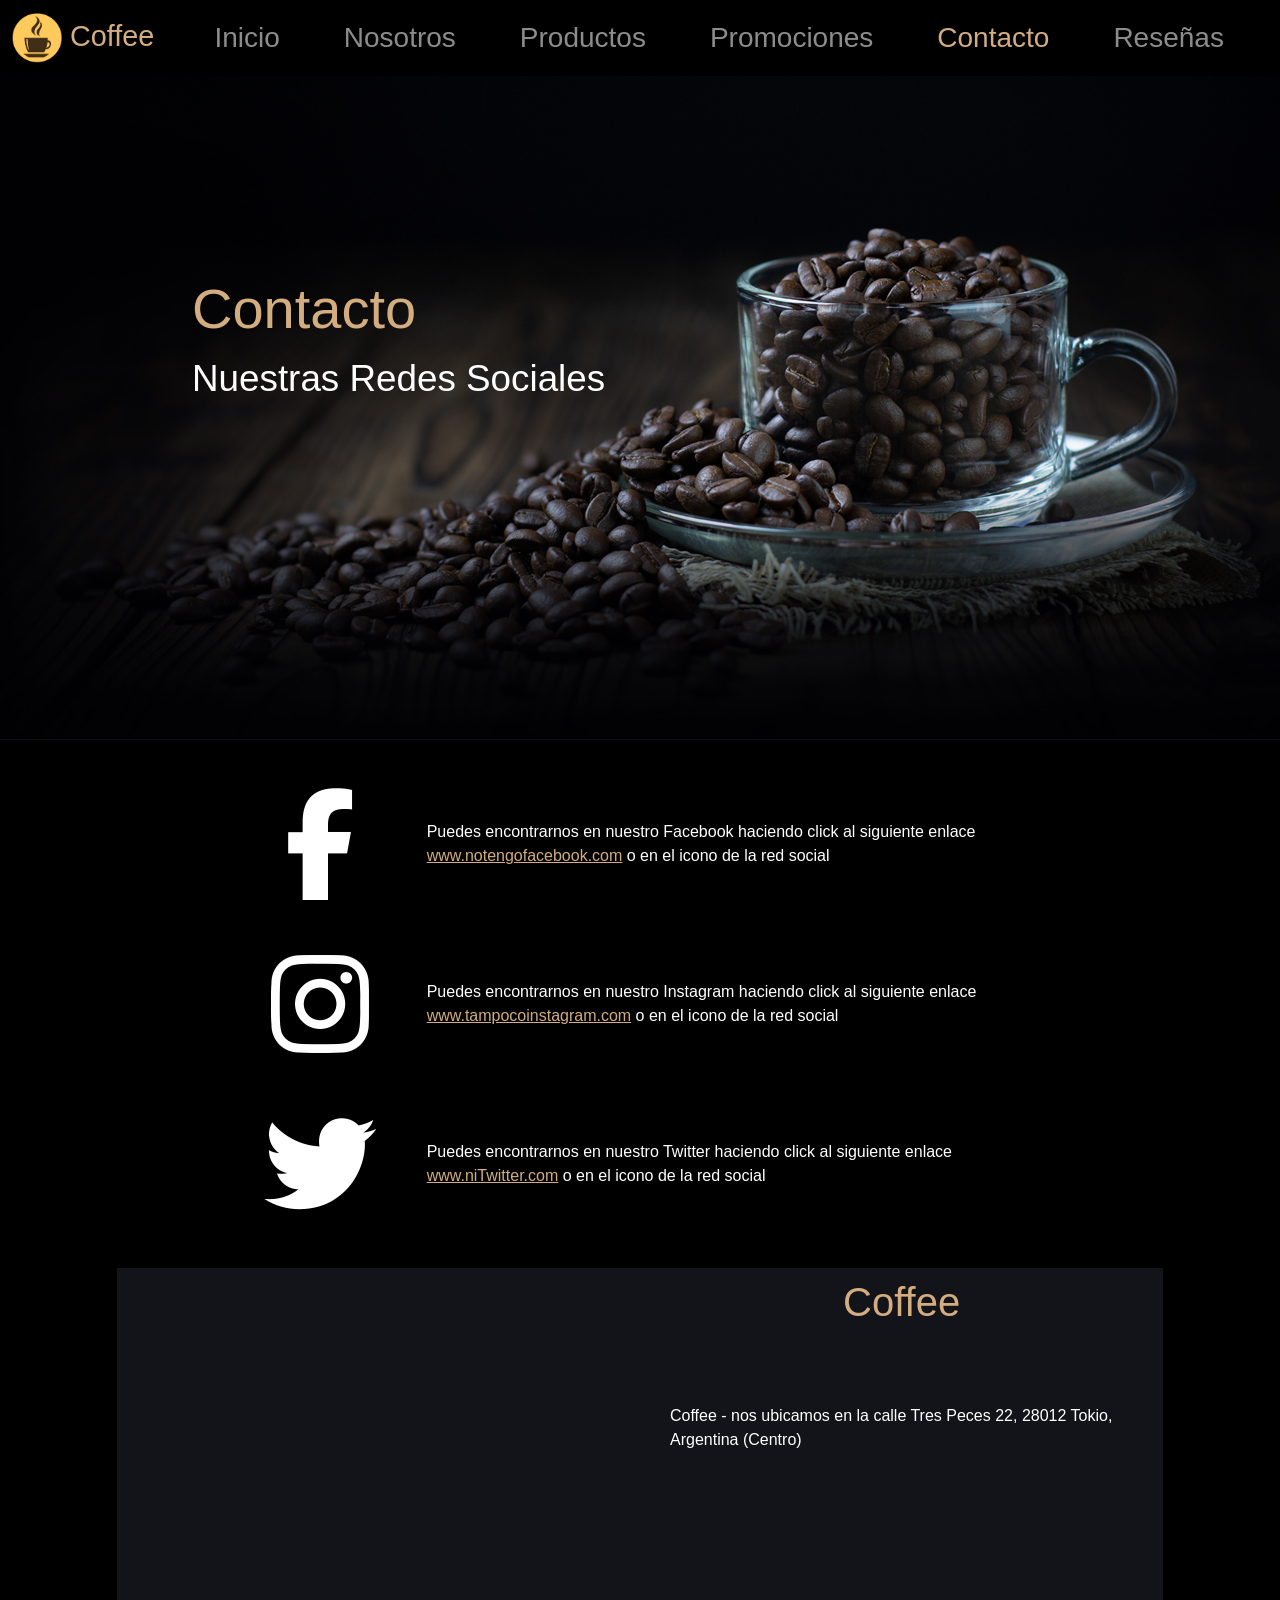
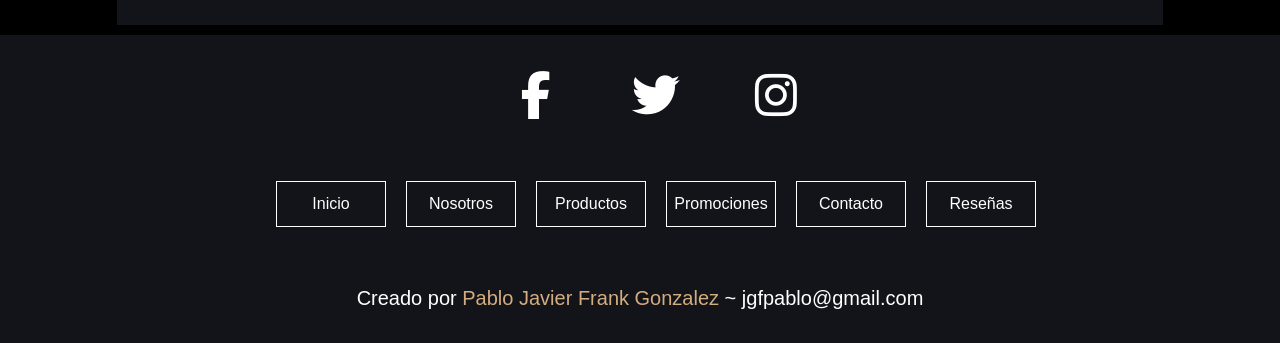
==== commit a5448b7c: "actualizacion 17/05/22" ====
--- a/pages/contacto.html
+++ b/pages/contacto.html
@@ -23,7 +23,7 @@
 
         <nav class="navbar navbar-expand-lg navbar-dark fs-3">
             <div class="container-fluid">
-                <a class="navbar-brand" href="../index.html"><img src="../assets/img/logo-menu.png" width="50px" alt="Logo" srcset=""></a>
+                <a class="navbar-brand logo" href="./index.html"><img src="../assets/img/logo-menu.png" width="50px" alt="Logo" srcset=""> Coffee</a>
                 <button class="navbar-toggler" type="button" data-bs-toggle="collapse" data-bs-target="#navbarNav"
                     aria-controls="navbarNav" aria-expanded="false" aria-label="Toggle navigation">
                     <span class="navbar-toggler-icon"></span>
@@ -101,7 +101,7 @@
 
                 <div class="col-md-5 bg">
 
-                    <h1 class="col-12 d-flex justify-content-center color">Cafesito!</h1>
+                    <h1 class="col-12 d-flex justify-content-center color">Coffee</h1>
                     
                     <div class="col-12 mt-5">
                         <span class="contact-text-card">
--- a/assets/css/style.css
+++ b/assets/css/style.css
@@ -1,20 +1,24 @@
 body {
   background-color: black;
-  font-family: -apple-system, BlinkMacSystemFont, 'Segoe UI', Roboto, Oxygen, Ubuntu, Cantarell, 'Open Sans', 'Helvetica Neue', sans-serif;
+  font-family: 'Lucida Sans', 'Lucida Sans Regular', 'Lucida Grande', 'Lucida Sans Unicode', Geneva, Verdana, sans-serif;
   color: white; }
 
 .bg {
   background-color: #13131a; }
 
-header {
-  color: white; }
-  header nav ul {
-    animation-duration: 2s;
-    animation-name: slide; }
-    header nav ul li .active {
-      color: #d3ad7f !important; }
-    header nav ul li a:hover {
-      color: #af8b5f; }
+header nav div .logo {
+  color: #d3ad7f !important;
+  font-size: 1.8rem; }
+  header nav div .logo:hover {
+    color: #af8b5f !important; }
+
+header nav ul {
+  animation-duration: 2s;
+  animation-name: slide; }
+  header nav ul li .active {
+    color: #d3ad7f !important; }
+  header nav ul li a:hover {
+    color: #af8b5f; }
 
 @keyframes slide {
   0% {
@@ -26,60 +30,66 @@
   100% {
     margin-left: 0%; } }
 
-main .hero div {
-  position: absolute;
-  top: 15%;
-  left: 8%; }
-  main .hero div .title-hero {
-    font-size: 2rem;
-    color: #d3ad7f; }
-  main .hero div .text-hero {
-    font-size: 1rem;
-    color: white; }
-  @media (min-width: 576px) {
-    main .hero div {
-      position: absolute;
-      top: 14%;
-      left: 10%; }
-      main .hero div .title-hero {
-        font-size: 3.5rem; }
-      main .hero div .text-hero {
-        font-size: 1.5rem; } }
-  @media (min-width: 768px) {
-    main .hero div {
-      position: absolute;
-      top: 15%;
-      left: 5%; }
-      main .hero div .title-hero {
-        font-size: 3.5rem; }
-      main .hero div .text-hero {
-        font-size: 2.3rem; } }
-  @media (min-width: 992px) {
-    main .hero div {
-      position: absolute;
-      top: 30%;
-      left: 15%; }
-      main .hero div .title-hero {
-        font-size: 3.5rem; }
-      main .hero div .text-hero {
-        font-size: 2.3rem; } }
+main .hero {
+  position: relative; }
+  main .hero div {
+    position: absolute;
+    top: 15%;
+    left: 8%; }
+    main .hero div .title-hero {
+      font-size: 2rem;
+      color: #d3ad7f; }
+    main .hero div .text-hero {
+      font-size: 1rem;
+      color: white; }
+    @media (min-width: 576px) {
+      main .hero div {
+        position: absolute;
+        top: 14%;
+        left: 10%; }
+        main .hero div .title-hero {
+          font-size: 3.5rem; }
+        main .hero div .text-hero {
+          font-size: 1.5rem; } }
+    @media (min-width: 768px) {
+      main .hero div {
+        position: absolute;
+        top: 15%;
+        left: 5%; }
+        main .hero div .title-hero {
+          font-size: 3.5rem; }
+        main .hero div .text-hero {
+          font-size: 2.3rem; } }
+    @media (min-width: 992px) {
+      main .hero div {
+        position: absolute;
+        top: 30%;
+        left: 15%; }
+        main .hero div .title-hero {
+          font-size: 3.5rem; }
+        main .hero div .text-hero {
+          font-size: 2.3rem; } }
 
 .footer {
   margin-top: 10px; }
   .footer .menu ul li {
-    padding: 10px;
+    width: 110px;
+    height: 46px;
     margin: 10px;
     border: 1px solid white;
-    width: 100px;
-    display: flex;
-    justify-content: center; }
+    display: flex; }
     .footer .menu ul li:hover {
       background-color: #d3ad7f; }
     .footer .menu ul li a {
+      display: flex;
+      align-items: center;
+      justify-content: center;
+      height: 100%;
+      width: 100%;
       text-decoration: none;
       color: white; }
       .footer .menu ul li a:hover {
-        color: white !important; }
+        color: black !important; }
   .footer .creditos {
     text-align: center;
     font-size: 20px;
@@ -101,10 +111,6 @@
       .footer .redes ul li a i:hover {
         color: #af8b5f !important; }
 
-a {
-  text-decoration: none;
-  color: white; }
-
 .index-text-card {
   display: flex;
   justify-content: center;
@@ -114,13 +120,10 @@
   background-image: url("../img/fondo.jpg");
   background-size: cover; }
 
-.color-titulo-card-index-1 {
-  color: yellow;
-  font-size: 2rem; }
-
-.color-titulo-card-index-2 {
-  color: orange;
-  font-size: 3rem; }
+.color-titulo-card-index {
+  color: #d3ad7f;
+  font-size: 2rem;
+  text-align: center; }
 
 .historia {
   display: flex;
@@ -144,7 +147,7 @@
 .w-80 {
   width: 80%; }
 
-.products-text, .products-text-title {
+.products-text, .products-text-title, .products-text-title-promociones, .products-text-precio-promociones {
   font-size: 2.5rem;
   font-weight: 700;
   text-align: center; }
@@ -192,6 +195,22 @@
   max-width: 230px;
   max-height: 180px; }
 
+.button {
+  align-items: center;
+  background-color: #d3ad7f;
+  border: 1px solid transparent;
+  border-radius: .25rem;
+  box-shadow: rgba(0, 0, 0, 0.02) 0 1px 3px 0;
+  color: black;
+  cursor: pointer;
+  display: inline-flex;
+  justify-content: center;
+  padding: 1.4rem;
+  font-weight: 700; }
+  .button:hover {
+    transform: translateY(-1px);
+    background-color: #af8b5f; }
+
 section article div iframe {
   min-height: 350px;
   width: 100%;
@@ -202,7 +221,9 @@
   color: #d3ad7f; }
 
 section div .f {
-  font-size: 7rem; }
+  font-size: 7rem;
+  color: white;
+  text-decoration: none; }
   section div .f:hover {
     color: #af8b5f; }
 
@@ -219,3 +240,25 @@
 
 .tachar {
   text-decoration: line-through; }
+
+.products-text, .products-text-title, .products-text-title-promociones, .products-text-precio-promociones {
+  font-size: 2.5rem;
+  font-weight: 700;
+  text-align: center; }
+
+.products-text-title-promociones {
+  min-height: 120px;
+  max-height: 120px; }
+
+.products-text-precio-promociones {
+  min-height: 60px;
+  max-height: 60px; }
+
+.vencimiento-promocion {
+  font-size: 1.5rem;
+  text-align: center;
+  font-weight: 700; }
+
+.precio {
+  margin-left: 65px;
+  margin-right: 10px; }
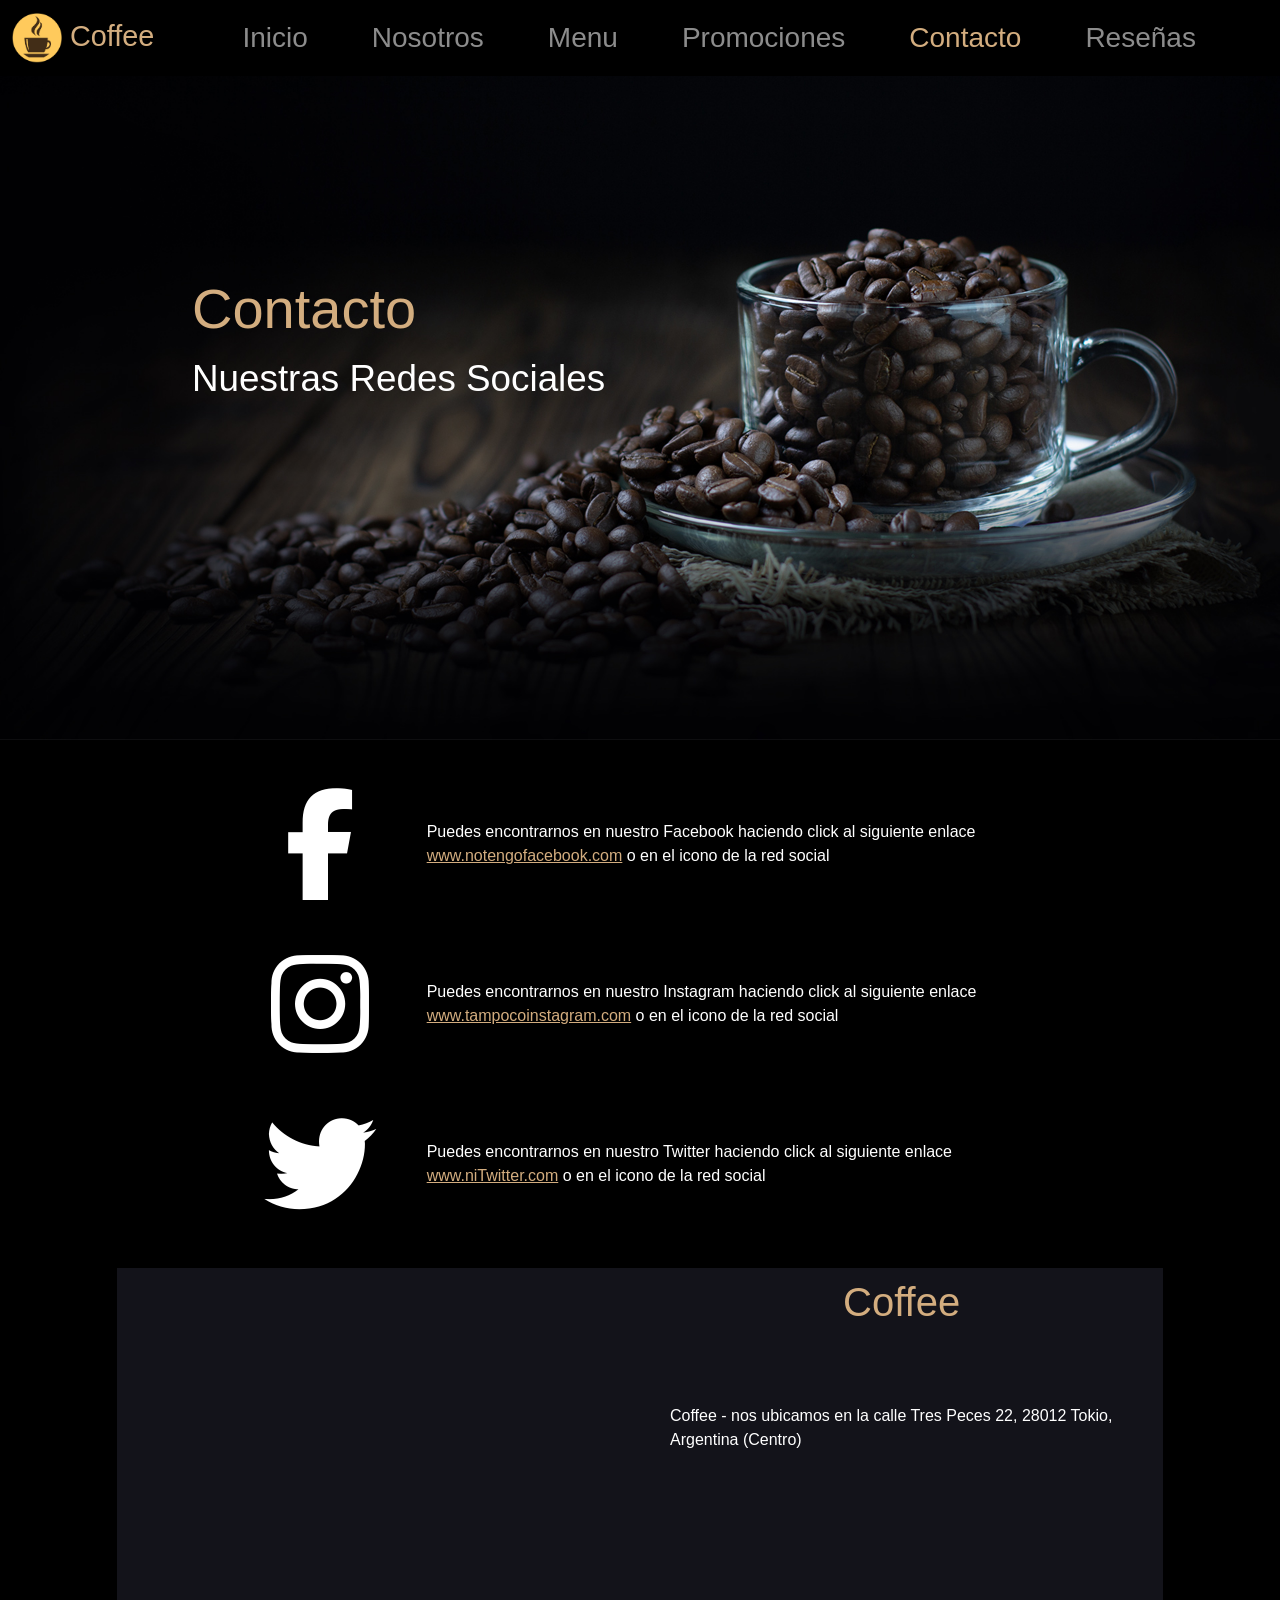
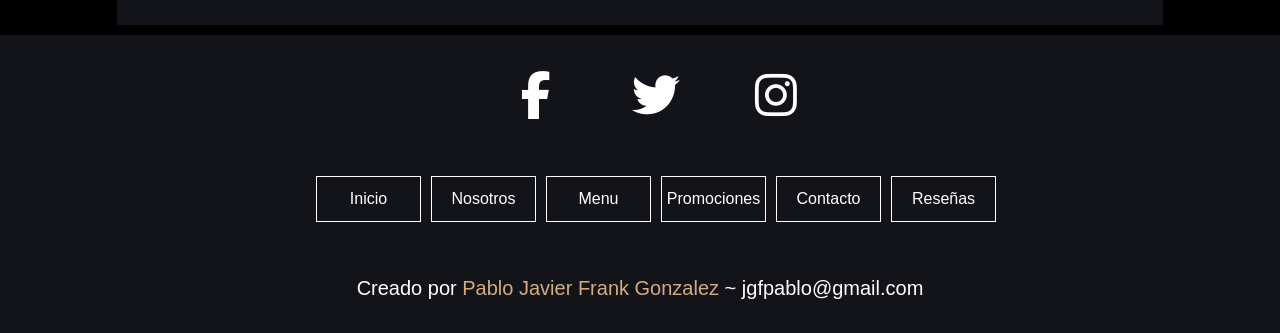
==== commit 7dd2de0d: "Proyecto final completo" ====
--- a/pages/contacto.html
+++ b/pages/contacto.html
@@ -1,29 +1,34 @@
 <!DOCTYPE html>
 <html lang="en">
+
 <head>
     <meta charset="UTF-8">
     <meta http-equiv="X-UA-Compatible" content="IE=edge">
     <meta name="viewport" content="width=device-width, initial-scale=1.0">
-    <meta name=»description» content=»Coffee nos comprometemos a brindar a nuestros clientes la mayor calidad y satisfacción en nuestros productos »>
-    <title>Coffee - Contacto</title>
+    <meta name=»description» content=»Coffee nos comprometemos a brindar a nuestros clientes la mayor calidad y
+        satisfacción en nuestros productos »>
+    <title>Coffee | Contacto</title>
     <meta name="keywords" content="Cafe, Cafeteria, Postres, Bebidas, Pasteles, Desayunos, Merienda, Coffee,Té,">
     <meta name="author" content="Pablo Javier Frank Gonzalez">
-    <link rel="icon" type="image/jpg" href="../assets/img/logo-menu.png"/>
+    <link rel="icon" type="image/jpg" href="../assets/img/logo-menu.png" />
     <link href="https://cdn.jsdelivr.net/npm/bootstrap@5.1.3/dist/css/bootstrap.min.css" rel="stylesheet"
-    integrity="sha384-1BmE4kWBq78iYhFldvKuhfTAU6auU8tT94WrHftjDbrCEXSU1oBoqyl2QvZ6jIW3" crossorigin="anonymous">
+        integrity="sha384-1BmE4kWBq78iYhFldvKuhfTAU6auU8tT94WrHftjDbrCEXSU1oBoqyl2QvZ6jIW3" crossorigin="anonymous">
     <link rel="stylesheet" href="../assets/css/style.css">
-    <link rel="stylesheet" href="https://cdnjs.cloudflare.com/ajax/libs/font-awesome/6.1.1/css/all.min.css" integrity="sha512-KfkfwYDsLkIlwQp6LFnl8zNdLGxu9YAA1QvwINks4PhcElQSvqcyVLLD9aMhXd13uQjoXtEKNosOWaZqXgel0g==" crossorigin="anonymous" referrerpolicy="no-referrer" />
+    <link rel="stylesheet" href="https://cdnjs.cloudflare.com/ajax/libs/font-awesome/6.1.1/css/all.min.css"
+        integrity="sha512-KfkfwYDsLkIlwQp6LFnl8zNdLGxu9YAA1QvwINks4PhcElQSvqcyVLLD9aMhXd13uQjoXtEKNosOWaZqXgel0g=="
+        crossorigin="anonymous" referrerpolicy="no-referrer" />
 </head>
 
 
 <body class="body">
-    
+
 
     <header class="header">
 
         <nav class="navbar navbar-expand-lg navbar-dark fs-3">
             <div class="container-fluid">
-                <a class="navbar-brand logo" href="./index.html"><img src="../assets/img/logo-menu.png" width="50px" alt="Logo" srcset=""> Coffee</a>
+                <a class="navbar-brand logo" href="./index.html"><img src="../assets/img/logo-menu.png" width="50px"
+                        alt="Logo" srcset=""> Coffee</a>
                 <button class="navbar-toggler" type="button" data-bs-toggle="collapse" data-bs-target="#navbarNav"
                     aria-controls="navbarNav" aria-expanded="false" aria-label="Toggle navigation">
                     <span class="navbar-toggler-icon"></span>
@@ -37,7 +42,7 @@
                             <a class="nav-link" href="./nosotros.html">Nosotros</a>
                         </li>
                         <li class="nav-item mx-md-1 mx-lg- mx-xl-4">
-                            <a class="nav-link" href="./productos.html">Productos</a>
+                            <a class="nav-link" href="./menu.html">Menu</a>
                         </li>
                         <li class="nav-item mx-md-1 mx-lg- mx-xl-4">
                             <a href="./promociones.html" class="nav-link">Promociones</a>
@@ -60,10 +65,10 @@
 
         <section class="hero">
 
-            <img src="../assets/img/home-img.jpeg" width="100%" alt="hero image"> 
+            <img src="../assets/img/home-img.jpeg" width="100%" alt="hero image">
 
             <div>
-                <h1  class="title-hero">Contacto</h1>
+                <h1 class="title-hero">Contacto</h1>
                 <span>
                     <p class="text-hero">Nuestras Redes Sociales</p>
                 </span>
@@ -73,21 +78,27 @@
 
         <section class="d-flex flex-column mt-5">
 
-        <div  class="d-flex flex-column flex-md-row justify-content-center align-items-center mb-5 ">
-            <a href="#" class="fa-brands f fa-facebook-f col-2 d-flex justify-content-center align-items-center hover"></a>
-            <span class="col-6">Puedes encontrarnos en nuestro Facebook haciendo click al siguiente enlace  <a href="#" class="color">www.notengofacebook.com</a> o en el icono de la red social </span>
-        </div>
+            <div class="d-flex flex-column flex-md-row justify-content-center align-items-center mb-5 ">
+                <a href="#"
+                    class="fa-brands f fa-facebook-f col-2 d-flex justify-content-center align-items-center hover"></a>
+                <span class="col-6">Puedes encontrarnos en nuestro Facebook haciendo click al siguiente enlace <a
+                        href="#" class="color">www.notengofacebook.com</a> o en el icono de la red social </span>
+            </div>
 
-        <div class="d-flex flex-column flex-md-row justify-content-center align-items-center mb-5 ">
-            <a href="#" class="fa-brands f fa-instagram col-2 d-flex justify-content-center align-items-center hover"></a>
-            <span class="col-6">Puedes encontrarnos en nuestro Instagram haciendo click al siguiente enlace  <a href="#" class="color">www.tampocoinstagram.com</a> o en el icono de la red social</span>
-        </div>
+            <div class="d-flex flex-column flex-md-row justify-content-center align-items-center mb-5 ">
+                <a href="#"
+                    class="fa-brands f fa-instagram col-2 d-flex justify-content-center align-items-center hover"></a>
+                <span class="col-6">Puedes encontrarnos en nuestro Instagram haciendo click al siguiente enlace <a
+                        href="#" class="color">www.tampocoinstagram.com</a> o en el icono de la red social</span>
+            </div>
 
-        <div class="d-flex flex-column flex-md-row justify-content-center align-items-center mb-5 ">
-            <a href="#" class="fa-brands f fa-twitter col-2 d-flex justify-content-center align-items-center hover"></a>
-            <span class="col-6">Puedes encontrarnos en nuestro Twitter haciendo click al siguiente enlace  <a href="#" class="color">www.niTwitter.com</a> o en el icono de la red social</span>
-        </div>
-        
+            <div class="d-flex flex-column flex-md-row justify-content-center align-items-center mb-5 ">
+                <a href="#"
+                    class="fa-brands f fa-twitter col-2 d-flex justify-content-center align-items-center hover"></a>
+                <span class="col-6">Puedes encontrarnos en nuestro Twitter haciendo click al siguiente enlace <a
+                        href="#" class="color">www.niTwitter.com</a> o en el icono de la red social</span>
+            </div>
+
 
         </section>
 
@@ -96,16 +107,18 @@
             <article class="container-fluid d-md-flex justify-content-center">
 
                 <div class="col-md-5 bg min-height-350">
-                    <iframe class="min-height-350" src="https://www.google.com/maps/embed?pb=!1m18!1m12!1m3!1d51030.56204353248!2d-58.4037882674286!3d-34.63280399078198!2m3!1f0!2f0!3f0!3m2!1i1024!2i768!4f13.1!3m3!1m2!1s0x95bcca43fd14d029%3A0x2da7f029b3885ce!2sStarbucks!5e0!3m2!1ses!2sar!4v1648069111653!5m2!1ses!2sar" style="border:0;"  loading="lazy"></iframe>
+                    <iframe class="min-height-350"
+                        src="https://www.google.com/maps/embed?pb=!1m18!1m12!1m3!1d51030.56204353248!2d-58.4037882674286!3d-34.63280399078198!2m3!1f0!2f0!3f0!3m2!1i1024!2i768!4f13.1!3m3!1m2!1s0x95bcca43fd14d029%3A0x2da7f029b3885ce!2sStarbucks!5e0!3m2!1ses!2sar!4v1648069111653!5m2!1ses!2sar"
+                        style="border:0;" loading="lazy"></iframe>
                 </div>
 
                 <div class="col-md-5 bg">
 
                     <h1 class="col-12 d-flex justify-content-center color">Coffee</h1>
-                    
+
                     <div class="col-12 mt-5">
                         <span class="contact-text-card">
-                        Coffee - nos ubicamos en la calle Tres Peces 22, 28012 Tokio, Argentina (Centro)
+                            Coffee - nos ubicamos en la calle Tres Peces 22, 28012 Tokio, Argentina (Centro)
                         </span>
                     </div>
 
@@ -128,26 +141,27 @@
             </ul>
         </div>
 
-            <div class="menu d-flex justify-content-center flex-md-row  ">
-                <ul class=" d-md-flex">
-                    <li><a href="../index.html">Inicio</a></li>
-                    <li><a href="./nosotros.html">Nosotros</a></li>
-                    <li><a href="./productos.html">Productos</a></li>
-                    <li><a href="./promociones.html">Promociones</a></li>
-                    <li><a href="./contacto.html">Contacto</a></li>
-                    <li><a href="./resena.html">Reseñas</a></li>
-                </ul>
-            </div>
+        <div class="menu d-flex justify-content-center flex-md-row  ">
+            <ul class=" d-md-flex">
+                <li><a href="../index.html">Inicio</a></li>
+                <li><a href="./nosotros.html">Nosotros</a></li>
+                <li><a href="./menu.html">Menu</a></li>
+                <li><a href="./promociones.html">Promociones</a></li>
+                <li><a href="./contacto.html">Contacto</a></li>
+                <li><a href="./resena.html">Reseñas</a></li>
+            </ul>
+        </div>
 
-            <div class="creditos">
-                Creado por <p>Pablo Javier Frank Gonzalez</p> ~ jgfpablo@gmail.com
-            </div> 
+        <div class="creditos">
+            Creado por <p>Pablo Javier Frank Gonzalez</p> ~ jgfpablo@gmail.com
+        </div>
 
     </footer>
 
 
     <script src="https://cdn.jsdelivr.net/npm/bootstrap@5.1.3/dist/js/bootstrap.bundle.min.js"
-    integrity="sha384-ka7Sk0Gln4gmtz2MlQnikT1wXgYsOg+OMhuP+IlRH9sENBO0LRn5q+8nbTov4+1p" crossorigin="anonymous">
+        integrity="sha384-ka7Sk0Gln4gmtz2MlQnikT1wXgYsOg+OMhuP+IlRH9sENBO0LRn5q+8nbTov4+1p" crossorigin="anonymous">
     </script>
 </body>
+
 </html>
--- a/assets/css/style.css
+++ b/assets/css/style.css
@@ -73,11 +73,12 @@
 .footer {
   margin-top: 10px; }
   .footer .menu ul li {
-    width: 110px;
+    width: 105px;
     height: 46px;
-    margin: 10px;
+    margin: 5px;
     border: 1px solid white;
-    display: flex; }
+    display: flex;
+    justify-content: center; }
     .footer .menu ul li:hover {
       background-color: #d3ad7f; }
     .footer .menu ul li a {
@@ -135,6 +136,7 @@
     justify-content: center;
     flex-direction: column; }
     .historia .nosotros .nosotros-img {
+      width: 60%;
       margin-top: 5px; }
     .historia .nosotros .nosotros-text {
       width: 80%;
@@ -147,27 +149,31 @@
 .w-80 {
   width: 80%; }
 
-.products-text, .products-text-title, .products-text-title-promociones, .products-text-precio-promociones {
+.img-menu {
+  width: 100%;
+  height: 100%;
+  max-width: 300px;
+  max-height: 400px; }
+
+.tachar {
+  text-decoration: line-through; }
+
+.menu-text, .menu-text-title, .menu-text-precio {
   font-size: 2.5rem;
   font-weight: 700;
   text-align: center; }
 
-.products-text-title {
-  min-height: 180px; }
-
-.products {
-  border: 1px solid white;
-  margin: 20px; }
-
-.bg-img {
-  background-image: url("../img/fondo.jpg");
-  background-size: cover; }
-
-.img-products {
-  max-width: 240px;
-  min-width: 240px;
-  max-height: 240px;
-  min-height: 240px; }
+.menu-text-title {
+  min-height: 120px;
+  max-height: 120px; }
+
+.menu-text-precio {
+  min-height: 60px;
+  max-height: 60px; }
+
+.sub-menu {
+  font-size: 3rem;
+  text-align: center; }
 
 .resenas {
   border: 1px solid white;
@@ -241,7 +247,7 @@
 .tachar {
   text-decoration: line-through; }
 
-.products-text, .products-text-title, .products-text-title-promociones, .products-text-precio-promociones {
+.products-text, .products-text-title-promociones, .products-text-precio-promociones {
   font-size: 2.5rem;
   font-weight: 700;
   text-align: center; }
